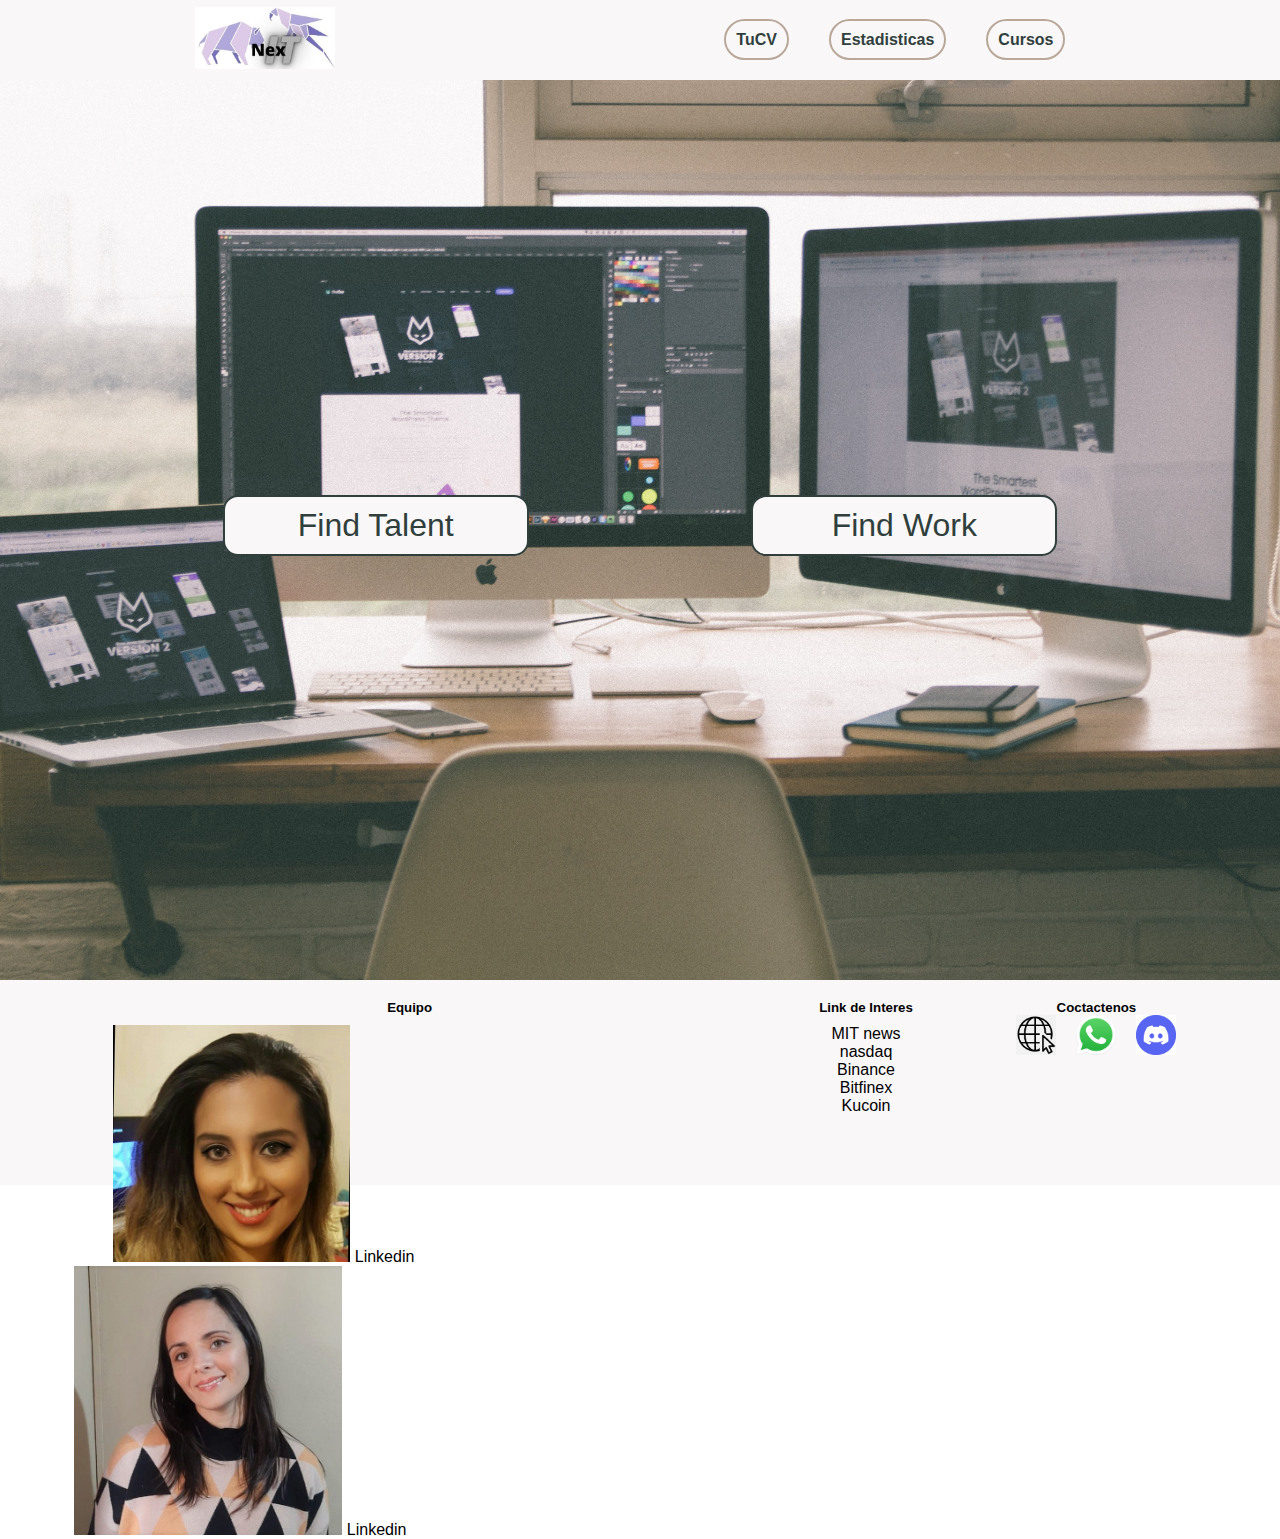
==== Index.html @ 25407d7a "iniciando repositorio" ====
<!DOCTYPE html>
<html lang="en">
<head>
    <meta charset="UTF-8">
    <meta http-equiv="X-UA-Compatible" content="IE=edge">
    <meta name="viewport" content="width=device-width, initial-scale=1.0">
    <title>Home|Next-IT</title>
    <link rel="shortcut icon" href="./Img/Fav.jpg">
    <link rel="stylesheet" href="./Css/Style.css">
    <link rel="stylesheet" href="./Css/MediaQ.css">
    <link rel="preconnect" href="https://fonts.googleapis.com">
<link rel="preconnect" href="https://fonts.gstatic.com" crossorigin>
<link href="https://fonts.googleapis.com/css2?family=Cabin&display=swap" rel="stylesheet">

</head>

<body>
    <!-- Comienzo del encabezado -->
    <header id="header">
        <div class="header__logo">
            <img src="./Img/Logo.jpg" alt="Next-IT">
        </div>
        <nav class="header__menu"><!-- Menú fijo -->
            <ul>
                <li><a href="./Page/tucv.html">TuCV</a></li> <!-- va a la pag CV -->
                <li><a href="./Page/estadisticas.html">Estadisticas</a></li><!-- va a la pag Estadisticas -->
                <li><a href="./Page/cursos.html">Cursos</a><!-- despliega menu Cursos -->
                    <ul><!-- Menu :hover -->
                        <li><a href="./Page/recomendados.html">Recomendados</a></li><!-- va a pag Recomendados -->
                        <li><a href="./Page/gratis.html">Gratis</a></li><!-- Va a pag Gratis -->
                    </ul>
                </li>
            </ul>
        </nav>
    </header><!-- Fin del encabezado -->    
<main id="menuBody"><!-- cuerpo de la pag -->
    <div class="Solution">
        <a href="./Page/Solution.html" target="_self"><p>Find Talent</p></a>
    </div>
    <div class="Found">
        <a href="./Page/Found.html" target="_self"><p>Find Work</p></a>
    </div><!-- fin del cuerpo -->   
</main>

<footer id="footer"><!-- Comienzo del pie de página -->
    <section class="footer__team">
        <h5>Equipo</h5>
        <div class="footer__social">
            <div class="persona0">
                <img src="./Img/Persona1.jfif" alt="Selfy" >
            <a href="https://www.linkedin.com/in/estefania-focaraccio-70a73333/" target="_blank"> Linkedin</a>
            </div>
            <div class="persona1">
                <img src="./Img/Persona2.jfif" alt="Selfy">
            <a href="https://www.linkedin.com/in/daniela-arrascaeta/" target="_blank"> Linkedin</a>
            </div>
        </div>
    </section>
    <section class="footer__link">
        <h5>Link de Interes</h5>            
        <a href="https://news.mit.edu/" target="_blank">MIT news</a>
        <a href="https://www.nasdaq.com/" target="_blank">nasdaq</a>
        <a href="https://accounts.binance.com/es/register?ref=OXA24GVI" target="_blank">Binance</a> 
        <a href="https://bitfinex.com/?refcode=mAr2cZqyQ" target="_blank">Bitfinex</a>
        <a href="https://www.kucoin.com/ucenter/signup?rcode=r394MPM" target="_blank">Kucoin</a>
    </section>
    <section class="footer__contacto">
        <h5>Coctactenos<h5>
            <a href=".//Page/contactenos.html"></a>
            <a href="https://api.whatsapp.com/send?phone=5491134408993"></a><!-- whatsapp -->
            <a href="Anenro#4282"></a>
    </section>
</footer><!-- Fin de pie -->
</body>
</html>
---- Css/Style.css ----
* {
    margin: 0;
    padding: 0;
    font-family: sans-serif;
    box-sizing: 0;
}
#header {
	background-color: #F9F7F8;
	padding: 10px;
	height: 60px;
	display: flex;
	justify-content: space-around;
	text-align: center;
	align-items: center;
	position: sticky;
	top: 0;
}
#header .header__logo img{
	width: 11vmax;
	height: auto;
}
#header .header__menu ul{
	display: flex;
	list-style: none;
	font-size: 1rem;
    font-weight: 600;
}
#header .header__menu ul li a {
	text-decoration: none;
	border: 2px solid #B9A799;
	border-radius: 35px;
	padding: 10px;
	margin: 0 20px;
	color: #303F3C;
	background-color: #F9F7F8;
}
#header .header__menu ul li a:hover {
	background-color: #303F3C;
	color: #B9A799;
}
#header .header__menu ul li ul{
	display: none;
	position: absolute;
	top: 50px;
	bottom: 100px;
	padding: 10px;
	margin: 10px;
	transition: 2s;
}
#header .header__menu ul li:hover ul{
	display: block;
	margin: 12px;	
}
#header .header__menu ul li ul li {
	margin-bottom: 23px;
	font-size: 1rem;
	text-align: left;
}
#menuBody a{
	text-decoration: none;
}
/* botones del body */
p {
	border:2px solid #303F3C;
	border-radius: 15px;
	text-align: center;
	color: #303F3C;
	background-color: #F9F7F8;
	font-size: 2rem;
	text-decoration:none;
	width: 22vmax;
	padding: 10px;
	margin-bottom: 10px;
}
#menuBody {
	display: flex;
    height: 100vh;
    background-image: url(../Img/pexels-tranmautritam-251225.jpg);
    background-size: cover;
	background-repeat: no-repeat;
	background-position: top center;
    flex-direction: row;
    align-items: center;
    justify-content: space-evenly;
}
#menuBody .Image__fondo{
	position: relative;
}
#menuBody .Solution p:hover {
	background-color: #303F3C;
	color: #F9F7F8;
}
#menuBody .Found p:hover {
	background-color: #303F3C;
	color: #F9F7F8;
}
/* Comienza Pie de página */
#footer {
    background-color: rgb(249, 247, 248);
    height: 16vmax;
    justify-content: space-evenly;
    display: flex;
    align-items: baseline;
}
#footer a{
	text-decoration: none;
	font-family: sans-serif;
	color: black;
}
#footer a:hover {
	color: #303F3C;
}

#footer h5{
	margin-bottom: 10px;
}
/* CSS Imagen del Footer */
.persona0 img, .persona1 img {
	max-width: 40%;
	height: auto;
}
#footer .footer__team {
	display: flex;
    flex-direction: column;
    align-items: center
}
#footer .footer__team .footer__social {
	display: flex;
    flex-direction: column;
    align-items: center;
}
#footer .footer__link {
	display: flex;
    flex-direction: column;
    align-items: center
}
#footer .footer__contacto h5 {
	margin: 20px;
    text-align: center;
}
#footer .footer__contacto a:nth-child(1) {
	background-image: url(../Img/Web-logo.png);
    background-size: contain;
    background-repeat: no-repeat;
    padding: 20px;
    margin: 10px;
}
#footer .footer__contacto a:nth-child(2) {
	background-image: url(../Img/whatsapp-logo.png);
    background-size: contain;
    background-repeat: no-repeat;
    padding: 20px;
    margin: 10px;
}
#footer .footer__contacto a:nth-child(3) {
	background-image: url(../Img/Discord.png);
    background-size: contain;
    background-repeat: no-repeat;
    padding: 20px;
    margin: 10px;
}
#formulario {
	max-width: 500px;
}
#formulario fieldset {
	display: flex;
    flex-direction: column;
    flex-wrap: wrap;
    align-content: center;
    align-items: baseline;
}
/* Solo para el cuerpo de Estadisticas */
#pag__internas iframe{
	margin-left: 10%;
	width: 80vmax;
	height: 50vmax;
}
/* Solo para Cursos Gratis */
#pag__internas a{
	border:2px solid #303F3C;
	border-radius: 15px;
	text-align: center;
	color: #303F3C;
	background-color: #F9F7F8;
	font-size: 1rem;
	text-decoration:none;
	padding: 10px;
}
#pag__internas a:hover{
	background-color: #303F3C;
	color: #F9F7F8;
}

#pag__internas {
	display: flex;
    flex-direction: column;
    justify-content: space-evenly;
}
#contenedor {
	display: flex;
    justify-content: space-around;
}
---- Css/MediaQ.css ----
@media screen and (max-width: 768px){
    #header {
        height: 150px;
        display: grid;
        justify-content: space-around;
    }
    #header .header__logo img {
        width: 25vmax;
        height: auto;
    }
    body {
        display: grid;
        background-color:#032CA6;  
        background-image: url(../Img/fondomobile.jpg);  
        background-size: cover;
        background-repeat: no-repeat;
    }
    .header__logo{
        display: flex;
        justify-content: center;
    }
    .header__logo img {
        max-width: 300px;
    }
    /* botones del body */
    p {
        text-decoration: none;
        border:2px solid #F2F2F2;
        border-radius: 15px;
        text-align: center;
        color: #F2F2F2;
        background-color: #032CA6;
        font-size: 2rem;
        width: 300px;
        padding: 10px;
    }
    #menuBody a{
        text-decoration: none;
    }
    #menuBody, #footer {
        display: flex;
        flex-direction: column;
        align-items: center;
        background-image: none;
        height: 50vmax;
    }
    #footer a{
        text-decoration: none;
        font-family: sans-serif;
        color: black;
    }
    #footer .footer__team {
        display: flex;
        flex-direction: column;
        align-items: center;
        width: 100%;
    }
    #footer .footer__team .footer__social {
        display: flex;
        flex-direction: row;
        align-items: center;
        width: 50%;
        justify-content: space-evenly;
    }
    #footer .footer__team .footer__social .persona0, .persona1 {
        display: flex;
        flex-direction: column;
        align-items: center;
    }
    .persona0 img, .persona1 img {
        max-width: 40%;
        height: auto;
    }
    /* MediaQ para page .Cusos/gratis */
    #contenedor {
        display: grid;
        justify-items: center;
    }
    /* Anulamos el desplegable para Mobile */
    #header .header__menu ul li:hover ul {

        display: none;
    }     
}
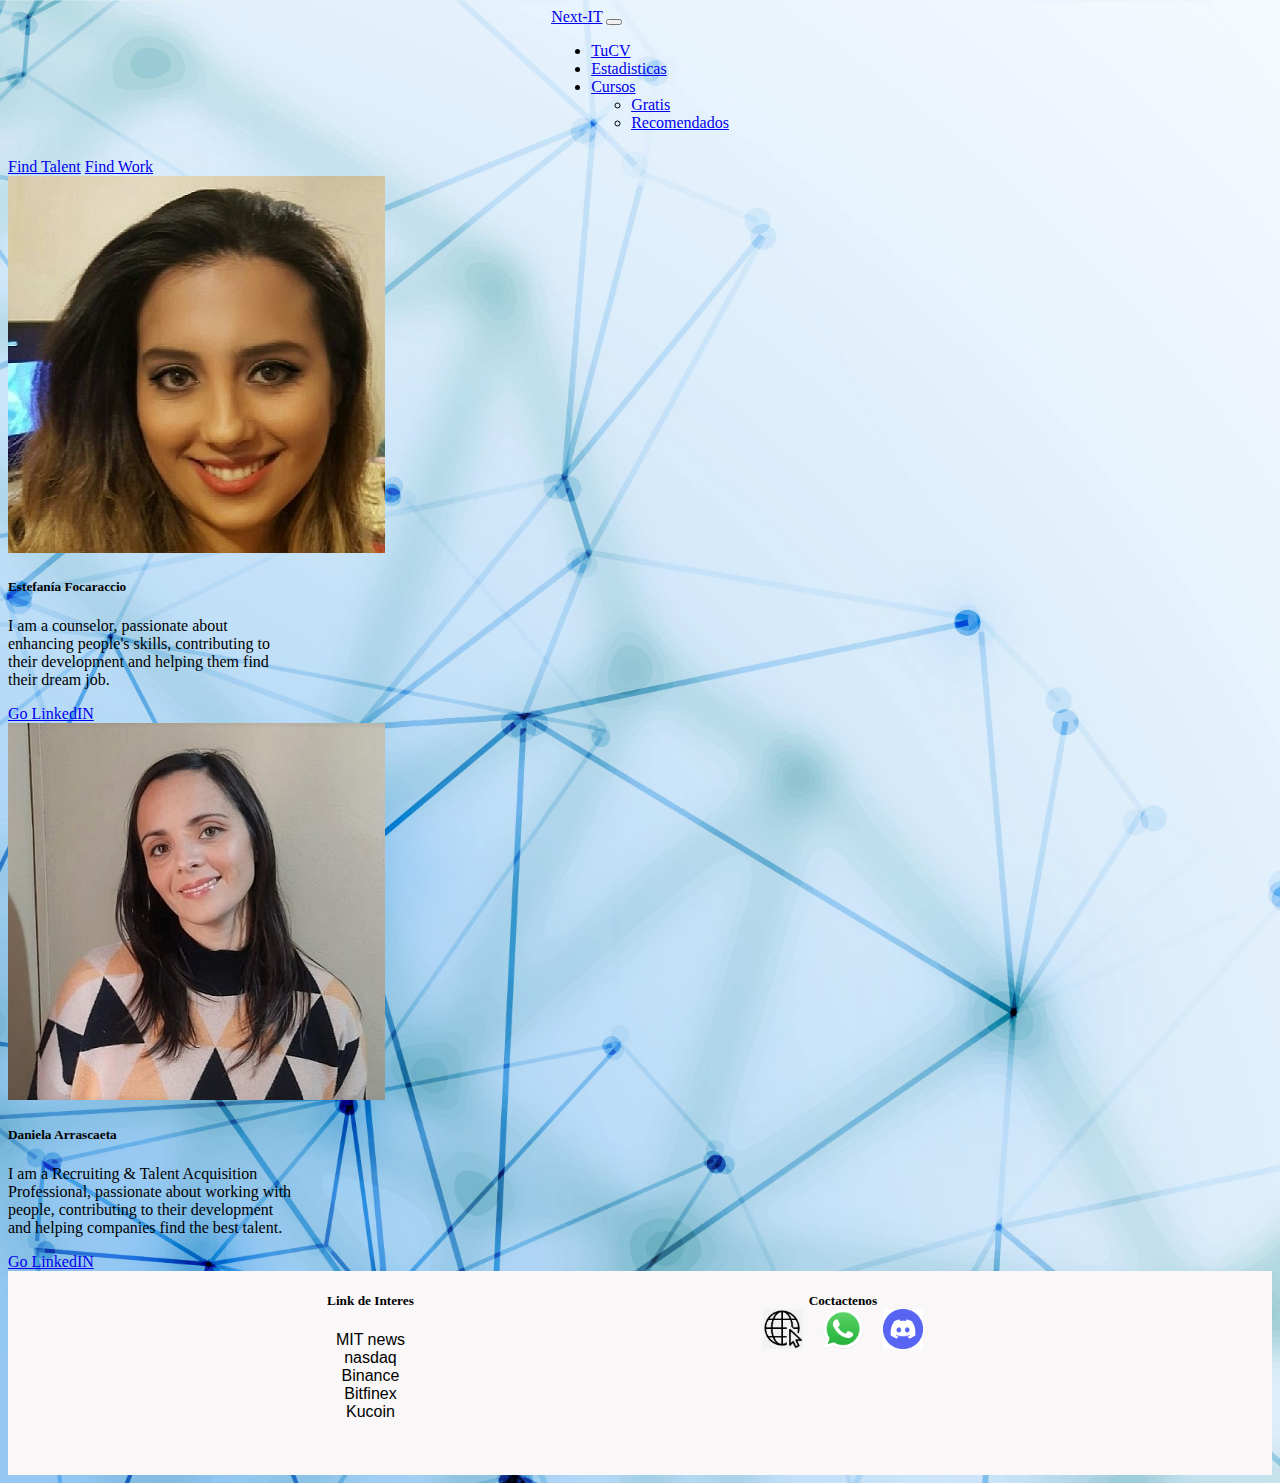
==== commit 787bb67b: "bootstrap full" ====
--- a/Index.html
+++ b/Index.html
@@ -6,56 +6,80 @@
     <meta name="viewport" content="width=device-width, initial-scale=1.0">
     <title>Home|Next-IT</title>
     <link rel="shortcut icon" href="./Img/Fav.jpg">
-    <link rel="stylesheet" href="./Css/Style.css">
+    <!-- <link rel="stylesheet" href="./Css/Style.css"> -->
     <link rel="stylesheet" href="./Css/MediaQ.css">
     <link rel="preconnect" href="https://fonts.googleapis.com">
+    <!-- Link a Bootstrap -->
+    <link href="https://cdn.jsdelivr.net/npm/bootstrap@5.1.3/dist/css/bootstrap.min.css" rel="stylesheet" integrity="sha384-1BmE4kWBq78iYhFldvKuhfTAU6auU8tT94WrHftjDbrCEXSU1oBoqyl2QvZ6jIW3" crossorigin="anonymous">
 <link rel="preconnect" href="https://fonts.gstatic.com" crossorigin>
+<!-- Link CSS personalizar Bootstrap -->
+    <link rel="stylesheet" href="./Css/StyBoot.css">
 <link href="https://fonts.googleapis.com/css2?family=Cabin&display=swap" rel="stylesheet">
 
 </head>
 
 <body>
     <!-- Comienzo del encabezado -->
-    <header id="header">
-        <div class="header__logo">
-            <img src="./Img/Logo.jpg" alt="Next-IT">
-        </div>
-        <nav class="header__menu"><!-- Menú fijo -->
-            <ul>
-                <li><a href="./Page/tucv.html">TuCV</a></li> <!-- va a la pag CV -->
-                <li><a href="./Page/estadisticas.html">Estadisticas</a></li><!-- va a la pag Estadisticas -->
-                <li><a href="./Page/cursos.html">Cursos</a><!-- despliega menu Cursos -->
-                    <ul><!-- Menu :hover -->
-                        <li><a href="./Page/recomendados.html">Recomendados</a></li><!-- va a pag Recomendados -->
-                        <li><a href="./Page/gratis.html">Gratis</a></li><!-- Va a pag Gratis -->
+    <header id="header">         
+      
+      <nav class="navbar navbar-expand-lg navbar-light">
+        <div class="container-fluid">
+              <a class="navbar-brand" href="#">Next-IT</a>
+              <button class="navbar-toggler" type="button" data-bs-toggle="collapse" data-bs-target="#navbarNavDropdown" aria-controls="navbarNavDropdown" aria-expanded="false" aria-label="Toggle navigation">
+                <span class="navbar-toggler-icon"></span>
+              </button>
+              <div class="collapse navbar-collapse" id="navbarNavDropdown">
+                <ul class="navbar-nav">
+                  <li class="nav-item">
+                    <a class="nav-link active" aria-current="page" href="./Page/tucv.html">TuCV</a>
+                  </li>
+                  <li class="nav-item">
+                    <a class="nav-link" href="./Page/estadisticas.html">Estadisticas</a>
+                  </li>                  
+                  <li class="nav-item dropdown">
+                    <a class="nav-link dropdown-toggle" href="#" id="navbarDropdownMenuLink" role="button" data-bs-toggle="dropdown" aria-expanded="false">
+                      Cursos
+                    </a>
+                    <ul class="dropdown-menu" aria-labelledby="navbarDropdownMenuLink">
+                      <li><a class="dropdown-item" href="./Page/gratis.html">Gratis</a></li>
+                      <li><a class="dropdown-item" href="./Page/recomendados.html">Recomendados</a></li>                     
                     </ul>
-                </li>
-            </ul>
-        </nav>
+                  </li>
+                </ul>
+              </div>
+            </div>
+          </nav>
+      
     </header><!-- Fin del encabezado -->    
 <main id="menuBody"><!-- cuerpo de la pag -->
-    <div class="Solution">
-        <a href="./Page/Solution.html" target="_self"><p>Find Talent</p></a>
+  <div class="d-grid gap-2 p-3 col-6 mx-auto">
+    <a href="./Page/Solution.html" class="btn btn-primary">Find Talent</a>
+    <a href="./Page/Found.html" class="btn btn-primary">Find Work</a>
+  </div>
+</main>
+<Section class="container">
+  <div class="row justify-content-md-center">
+    <div class="card col-sm-6" style="width: 18rem;">
+      <img src="./Img/Persona1.jfif" class="card-img-top" alt="redes">
+      <div class="card-body">
+        <h5 class="card-title">Estefanía Focaraccio</h5>
+        <p class="card-text">I am a counselor, passionate about enhancing people's skills, contributing to their development and helping them find their dream job.</p>
+        <a href="https://www.linkedin.com/in/estefania-focaraccio-70a73333/" class="btn btn-primary">Go LinkedIN</a>
+      </div>
     </div>
-    <div class="Found">
-        <a href="./Page/Found.html" target="_self"><p>Find Work</p></a>
-    </div><!-- fin del cuerpo -->   
-</main>
+    <div class="card col-sm-6" style="width: 18rem;">
+      <img src="./Img/Persona2.jfif" class="card-img-top" alt="redes">
+      <div class="card-body">
+        <h5 class="card-title">Daniela Arrascaeta</h5>
+        <p class="card-text">I am a Recruiting & Talent Acquisition Professional, passionate about working with people, contributing to their development and helping companies find the best talent.</p>
+        <a href="https://www.linkedin.com/in/daniela-arrascaeta/" class="btn btn-primary">Go LinkedIN</a>
+      </div>
+    </div>
+  </div>
+</Section><!-- fin del cuerpo --> 
 
 <footer id="footer"><!-- Comienzo del pie de página -->
-    <section class="footer__team">
-        <h5>Equipo</h5>
-        <div class="footer__social">
-            <div class="persona0">
-                <img src="./Img/Persona1.jfif" alt="Selfy" >
-            <a href="https://www.linkedin.com/in/estefania-focaraccio-70a73333/" target="_blank"> Linkedin</a>
-            </div>
-            <div class="persona1">
-                <img src="./Img/Persona2.jfif" alt="Selfy">
-            <a href="https://www.linkedin.com/in/daniela-arrascaeta/" target="_blank"> Linkedin</a>
-            </div>
-        </div>
-    </section>
+   
     <section class="footer__link">
         <h5>Link de Interes</h5>            
         <a href="https://news.mit.edu/" target="_blank">MIT news</a>
@@ -71,6 +95,8 @@
             <a href="Anenro#4282"></a>
     </section>
 </footer><!-- Fin de pie -->
+<!-- JavaScrip para Bootstrap -->
+<script src="https://cdn.jsdelivr.net/npm/bootstrap@5.1.3/dist/js/bootstrap.bundle.min.js" integrity="sha384-ka7Sk0Gln4gmtz2MlQnikT1wXgYsOg+OMhuP+IlRH9sENBO0LRn5q+8nbTov4+1p" crossorigin="anonymous"></script>
 </body>
 </html>
                
--- a/Css/Style.css
+++ b/Css/Style.css
@@ -1,7 +1,6 @@
 * {
     margin: 0;
     padding: 0;
-    font-family: sans-serif;
     box-sizing: 0;
 }
 #header {
@@ -60,7 +59,7 @@
 	text-decoration: none;
 }
 /* botones del body */
-p {
+/* p {
 	border:2px solid #303F3C;
 	border-radius: 15px;
 	text-align: center;
@@ -71,7 +70,7 @@
 	width: 22vmax;
 	padding: 10px;
 	margin-bottom: 10px;
-}
+} */
 #menuBody {
 	display: flex;
     height: 100vh;
@@ -199,4 +198,4 @@
 #contenedor {
 	display: flex;
     justify-content: space-around;
-}+}
--- a/Css/MediaQ.css
+++ b/Css/MediaQ.css
@@ -1,4 +1,4 @@
-@media screen and (max-width: 768px){
+@media screen and (min-width: 768px){
     #header {
         height: 150px;
         display: grid;
@@ -21,28 +21,6 @@
     }
     .header__logo img {
         max-width: 300px;
-    }
-    /* botones del body */
-    p {
-        text-decoration: none;
-        border:2px solid #F2F2F2;
-        border-radius: 15px;
-        text-align: center;
-        color: #F2F2F2;
-        background-color: #032CA6;
-        font-size: 2rem;
-        width: 300px;
-        padding: 10px;
-    }
-    #menuBody a{
-        text-decoration: none;
-    }
-    #menuBody, #footer {
-        display: flex;
-        flex-direction: column;
-        align-items: center;
-        background-image: none;
-        height: 50vmax;
     }
     #footer a{
         text-decoration: none;
@@ -80,5 +58,22 @@
     #header .header__menu ul li:hover ul {
 
         display: none;
-    }     
-}+    }    
+    <!-- Bootstrap core CSS --> 
+    <style>
+    .bd-placeholder-img {
+      font-size: 1.125rem;
+      text-anchor: middle;
+      -webkit-user-select: none;
+      -moz-user-select: none;
+      user-select: none;
+    }
+
+    @media (min-width: 768px) {
+      .bd-placeholder-img-lg {
+        font-size: 3.5rem;
+      }
+    }
+  </style>
+  <!-- Custom styles for this template -->
+}
--- a/Css/StyBoot.css
+++ b/Css/StyBoot.css
@@ -0,0 +1,37 @@
+#footer {
+    background-color: rgb(249, 247, 248);
+    height: 16vmax;
+    justify-content: space-evenly;
+    display: flex;
+    align-items: baseline;
+}
+#footer .footer__link {
+	display: flex;
+    flex-direction: column;
+    align-items: center
+}
+#footer .footer__contacto h5 {
+	margin: 20px;
+    text-align: center;
+}
+#footer .footer__contacto a:nth-child(1) {
+	background-image: url(../Img/Web-logo.png);
+    background-size: contain;
+    background-repeat: no-repeat;
+    padding: 20px;
+    margin: 10px;
+}
+#footer .footer__contacto a:nth-child(2) {
+	background-image: url(../Img/whatsapp-logo.png);
+    background-size: contain;
+    background-repeat: no-repeat;
+    padding: 20px;
+    margin: 10px;
+}
+#footer .footer__contacto a:nth-child(3) {
+	background-image: url(../Img/Discord.png);
+    background-size: contain;
+    background-repeat: no-repeat;
+    padding: 20px;
+    margin: 10px;
+}